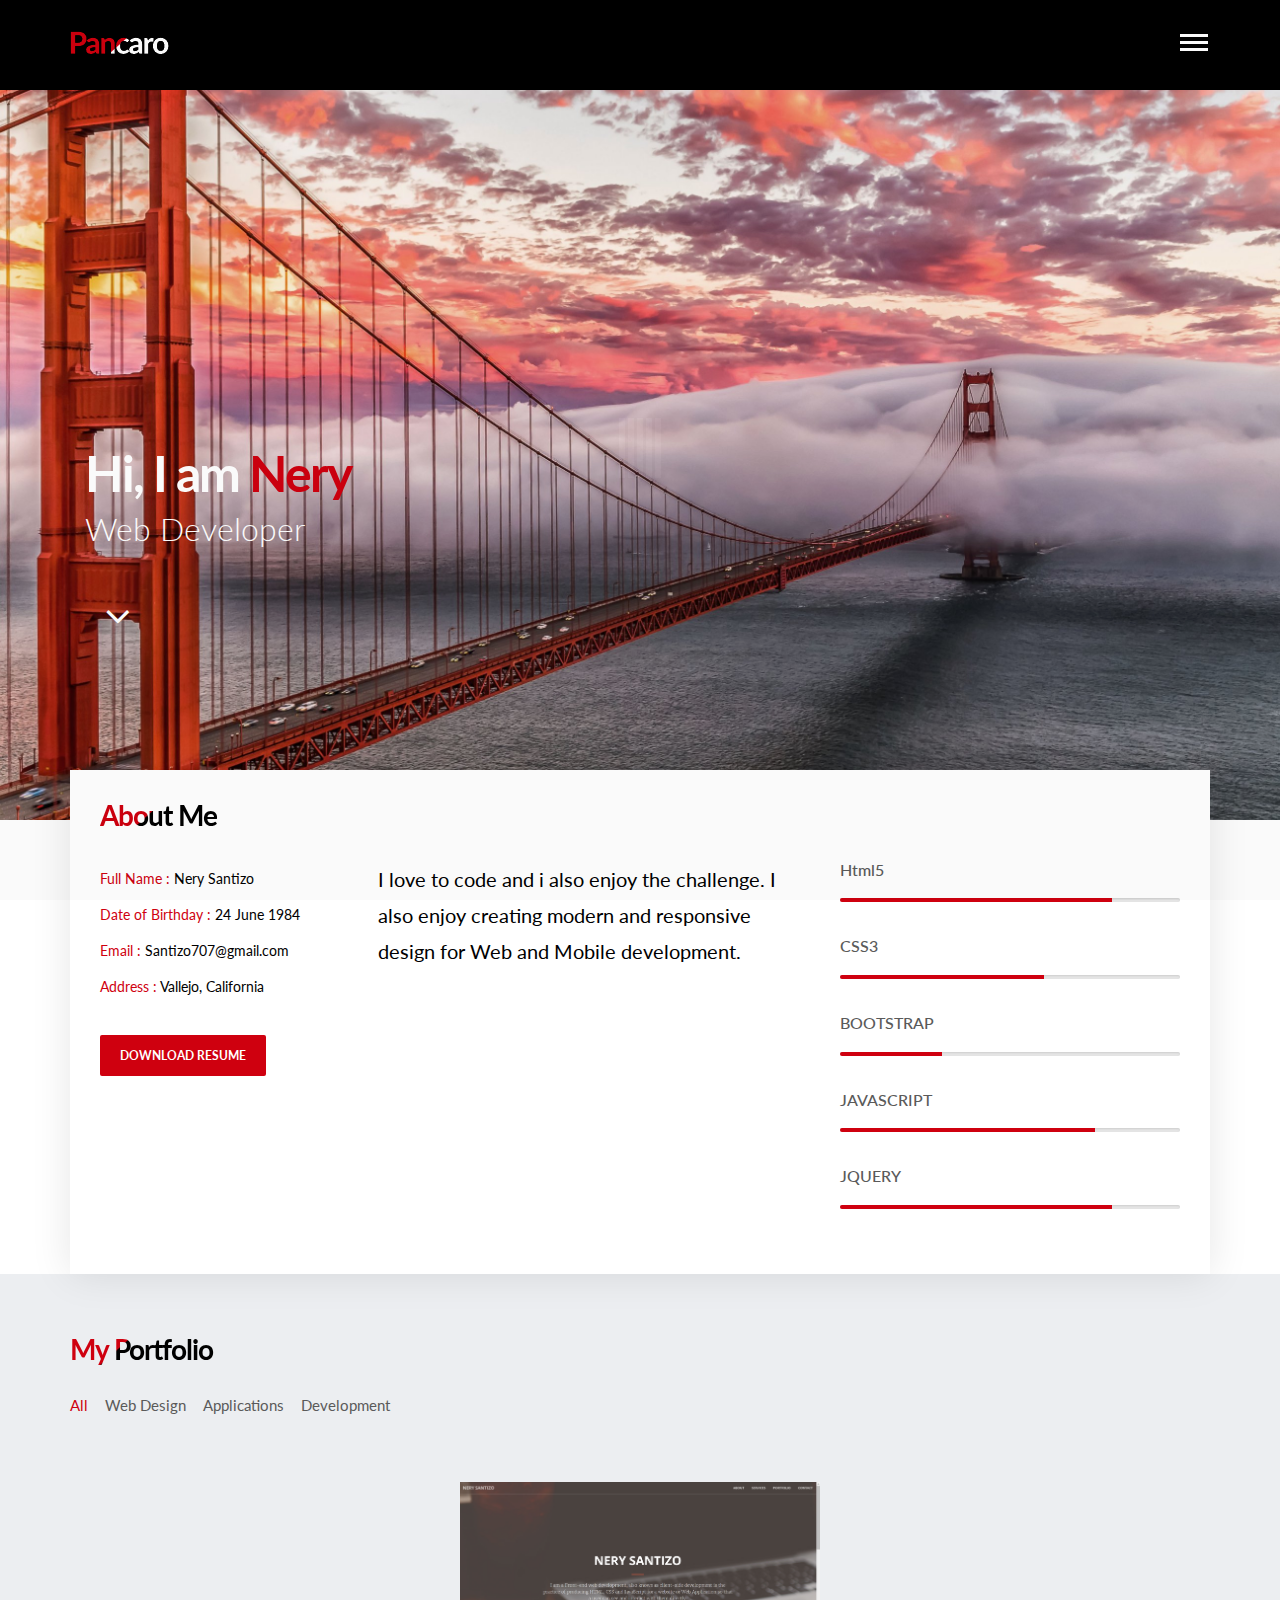
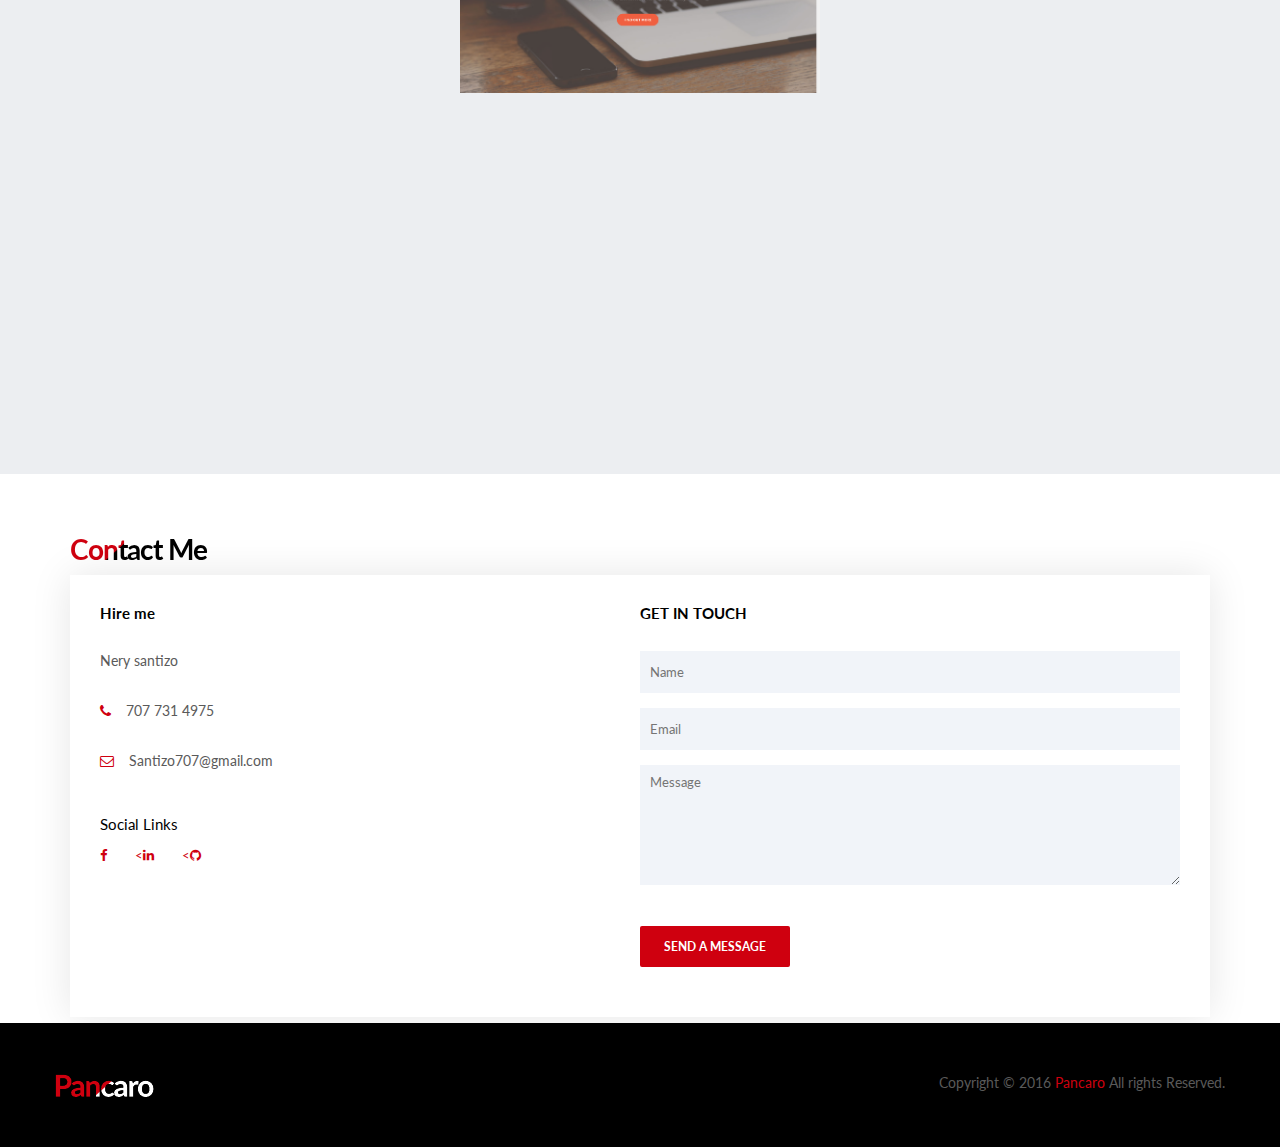
==== index.html @ 37163ea0 "santizo" ====
<!doctype html>
<html>
<head>
    <title>Nery S | Portfolio</title>
    <meta charset="UTF-8">
    <meta name="description" content="Pancaro Personal Resume & Cv Template">
    <meta name="keywords" content="business, personal, portfolio">
    <meta name="viewport" content="width=device-width, initial-scale=1.0">


    <!-- Stylesheets -->
    <link rel="stylesheet" href="css/bootstrap.css"/>
    <link rel="stylesheet" href="css/reset.css"/>
    <link rel="stylesheet" href="css/style.css"/>
    <link rel="stylesheet" href="css/magnific-popup.css"/>
    <link rel="stylesheet" href="owl-carousel/owl.theme.css"/>
 	<link rel="stylesheet" href="owl-carousel/owl.carousel.css"/>

    <!-- Google Web fonts -->
    <link href="https://fonts.googleapis.com/css?family=Lato:300,400,900,700" rel="stylesheet" type="text/css">

    <!-- Font icons -->
    <link rel="stylesheet" href="icon-fonts/font-awesome-4.5.0/css/font-awesome.min.css"/>

    <!--[if lt IE 9]>
      <script src="https://oss.maxcdn.com/html5shiv/3.7.2/html5shiv.min.js"></script>
      <script src="https://oss.maxcdn.com/respond/1.4.2/respond.min.js"></script>
    <![endif]-->

</head>

<body>

<!-- Preloading -->
<div id="preloader">
    <div class="spinner">
        <div class="rect1"></div>
        <div class="rect2"></div>
        <div class="rect3"></div>
        <div class="rect4"></div>
        <div class="rect5"></div>
    </div>
</div>


<!-- Header -->
<header>
	<div class="container">
    	<div class="logo"><img src="images/logo.png" alt=""></div>
        <a href="#" class="hamburger-menu">
            <span></span>
            <span></span>
            <span></span>
        </a>
    </div>
</header>

<!-- Navigation -->
<nav id="full-menu" class="style2">
    <div class="menu-container">
        <a href="#" class="menu-close"></a>
        <div class="menu-holder">
            <ul class="full-menu">
                <li class="scroll">
                    <a href="#home">Home</a>
                </li>
                <li class="scroll">
                    <a href="#about">About Me</a>
                </li>
                <li class="scroll">
                    <a href="#portfolio">Portfolio</a>
                </li>
                <li class="scroll">
                    <a href="#resume">Resume</a>
                </li>
                <li class="scroll">
                    <a href="#contact">Contact</a>
                </li>
            </ul>
        </div>
    </div>
</nav>

<!-- Home Section -->
<section id="home" class="home">
	<div class="container">
    	<div class="col-md-12">
        	<div class="home-inner">
                <div class="home-content" id="about-link">
                    <h1 class="home-title">Hi, I am <span>Nery</span> </h1>
                    <h2 class="home-subtitle">Web Developer</h2>
                    <a class="home-down bounce" href="#about"><i class="fa fa-angle-down"></i></a>
                </div>
            </div>
        </div>
    </div>
</section>

<!-- About Section -->
<section id="about">
	<div class="container">
    	<div class="shape-bg">
            <h2 class="section-title bottom_30">About Me</h2>
            <div class="row">
                <div class="col-md-3">
                    <!-- informations -->
                    <ul class="about-info">
                        <li><span>Full Name :</span> Nery Santizo </li>
                        <li><span>Date of Birthday :</span> 24 June 1984</li>
                        <li><span>Email :</span> Santizo707@gmail.com</li>
                        <li><span>Address :</span> Vallejo, California</li>
                    </ul>
                    <button class="site-btn top_30">DOWNLOAD RESUME </button>
                </div>
                <!-- Story -->
                <div class="col-md-5 about-text">
                    <p>I love to code and i also enjoy the challenge. I also enjoy creating modern and responsive design for Web and Mobile development.</p>
                </div>
                <!-- Skills -->
                <div class="col-md-4">
                    <ul class="skill-list">
                        <li>
                            <h3>Html5</h3>
                            <div class="progress">
                                <div class="percentage" style="width:80%;"></div>
                            </div>
                        </li>
                        <li>
                            <h3>CSS3</h3>
                            <div class="progress">
                                <div class="percentage" style="width:60%;"></div>
                            </div>
                        </li>
                        <li>
                            <h3>BOOTSTRAP</h3>
                            <div class="progress">
                                <div class="percentage" style="width:30%;"></div>
                            </div>
                        </li>
                        <li>
                            <h3>JAVASCRIPT</h3>
                            <div class="progress">
                                <div class="percentage" style="width:75%;"></div>
                            </div>
                        </li>
                        <li>
                            <h3>JQUERY</h3>
                            <div class="progress">
                                <div class="percentage" style="width:80%;"></div>
                            </div>
                        </li>
                    </ul>
                </div>
</section>


<!-- Portfolio Section -->
<section id="portfolio">
	<div class="container">
        <h2 class="section-title bottom_30 top_60">My Portfolio</h2>

         <!-- Portfolio Filter -->
        <div class="portfolio_filter">
            <ul>
                <li class="select-cat" data-filter="*">All</li>
                <li data-filter=".web-design">Web Design</li>
                <li data-filter=".application">Applications</li>
                <li data-filter=".development">Development</li>
            </ul>
        </div> <!-- .portfolio-filter .pull-left end -->
        <div class="portfolio_items row">
            <div class="single_item web-design col-md-4 col-sm-12 col-xs-12">
                <div class="work-inner">
                    <div class="work-overlay">
                        <h3> Picard Resume Template </h3>
                        <p>Donec pulvinar feugiat dui vel egestas. Nulla sit amet risus risus. Nulla libero vitae... </p>
                        <a href="work-single.html" class="link"><i class="fa fa-link"></i></a>
                        <a href="images/bucci.png" class="image-link lightbox"> <i class="fa fa-search"></i></a>
                    </div>
                    <img src="images/bucci.png" alt="" />
                </div>
            </div>

            <div class="single_item application col-md-4 col-sm-12 col-xs-12">
                <div class="work-inner">
                    <div class="work-overlay">
                        <h3> Picard Resume Template </h3>
                        <p>Donec pulvinar feugiat dui vel egestas. Nulla sit amet risus risus. Nulla libero vitae... </p>
                        <a href="work-single.html" class="link"><i class="fa fa-link"></i></a>
                        <a href="images/work-big-2.jpg" class="image-link lightbox"> <i class="fa fa-search"></i></a>
                    </div>
                    <img src="images/Na.png" alt="" />
                </div>
            </div>

            <div class="single_item web-design col-md-4 col-sm-12 col-xs-12">
                <div class="work-inner">
                    <div class="work-overlay">
                        <h3> Picard Resume Template </h3>
                        <p>Donec pulvinar feugiat dui vel egestas. Nulla sit amet risus risus. Nulla libero vitae... </p>
                        <a href="work-single.html" class="link"><i class="fa fa-link"></i></a>
                        <a href="images/work-big-3.jpg" class="image-link lightbox"> <i class="fa fa-search"></i></a>
                    </div>
                    <img src="images/orange.png" alt="" />
                </div>
            </div>

            <div class="single_item web-design col-md-4 col-sm-12 col-xs-12">
                <div class="work-inner">
                    <div class="work-overlay">
                        <h3> Picard Resume Template </h3>
                        <p>Donec pulvinar feugiat dui vel egestas. Nulla sit amet risus risus. Nulla libero vitae... </p>
                        <a href="work-single.html" class="link"><i class="fa fa-link"></i></a>
                        <a href="images/work-big-4.jpg" class="image-link lightbox"> <i class="fa fa-search"></i></a>
                    </div>
                    <img src="images/flat.png" alt="" />
                </div>
            </div>

            <div class="single_item development col-md-4 col-sm-12 col-xs-12">
                <div class="work-inner">
                    <div class="work-overlay">
                        <h3> Picard Resume Template </h3>
                        <p>Donec pulvinar feugiat dui vel egestas. Nulla sit amet risus risus. Nulla libero vitae... </p>
                        <a href="work-single.html" class="link"><i class="fa fa-link"></i></a>
                        <a href="images/work-big-5.jpg" class="image-link lightbox"> <i class="fa fa-search"></i></a>
                    </div>
                    <img src="images/pico.png" alt="" />
                </div>
            </div>

            <div class="single_item development col-md-4 col-sm-12 col-xs-12">
                <div class="work-inner">
                    <div class="work-overlay">
                        <h3> Picard Resume Template </h3>
                        <p>Donec pulvinar feugiat dui vel egestas. Nulla sit amet risus risus. Nulla libero vitae... </p>
                        <a href="work-single.html" class="link"><i class="fa fa-link"></i></a>
                        <a href="images/work-big-6.jpg" class="image-link lightbox"> <i class="fa fa-search"></i></a>
                    </div>
                    <img src="images/world.png" alt="" />
                </div>
            </div>

        </div> <!-- .portfolio_items end -->
    </div><!-- .conteiner end -->
</section>
<section id="contact">
	<div class="container">
    	<h2 class="section-title bottom_30 top_60 bottom_60">Contact Me</h2>
    </div>
    <div id="map"></div>
	<div class="container">
    	<div class="shape-bg">
            <div class="col-md-6 contact-informations">
                <div class="row">
                    <h5 class="contact-titles">Hire me</h5>
                    <ul>
                        <li>Nery santizo</li>
                        <li><i class="fa fa-phone"></i>707 731 4975</li>
                        <li><i class="fa fa-envelope-o"></i>Santizo707@gmail.com</li>
                    </ul>
                    <div class="social-contact">
                   		<h5 class="contact-titles">Social Links</h5>
                        <a class="facebook" href="#"><i class="fa fa-facebook"></i> </a>
                        <a class="Linkedin" href="#"><<i class="fa fa-linkedin"></i> </a>
                        <a class="Github" href="#"><<i class="fa fa-github" aria-hidden="true"></i> </a>
                    </div>
                </div> <!-- .row end -->
            </div> <!-- .col-md-6 .contact-informations end -->
            <form class="col-md-6 contact-form" method="POST" action="mail.php">
                <div class="row">
                    <h5 class="contact-titles bottom_30">GET IN TOUCH</h5>
                    <input id="con_name" name="con_name" class="form-inp requie" type="text" placeholder="Name">
                    <input id="con_email" name="con_email" class="form-inp requie" type="text" placeholder="Email">
                    <textarea name="con_message" id="con_message" class="requie form-message" placeholder="Message" rows="8"></textarea>
                    <input id="con_submit" class="site-btn top_20 bottom_20" type="submit" value="SEND A MESSAGE">
                </div>
            </form> <!-- .col-md-6 .contact-form end -->
        </div>
    </div>
</section>

<footer>
	<div class="container footer">
    	<div class="logo pull-left">
    		<img src="images/logo.png" alt="">
        </div>
        <div class="copyright pull-right">
        	<p> Copyright © 2016 <span>Pancaro</span> All rights Reserved.</p>
        </div>
    </div>
</footer>






<!-- Javascripts -->
<script type="text/javascript" src="js/jquery-2.1.4.min.js"></script>
<script type="text/javascript" src="js/TweenMax.min.js"></script>
<script type="text/javascript" src="js/vendor.min.js"></script>
<script type="text/javascript" src="js/scroll.js"></script>
<script type="text/javascript" src="js/menu.js"></script>
<script type="text/javascript" src="js/isotope.pkgd.min.js"></script>
<script type="text/javascript" src="js/jquery.magnific-popup.min.js"></script>
<script type="text/javascript" src="owl-carousel/owl.carousel.min.js"></script>
 <script src="https://maps.googleapis.com/maps/api/js?sensor=false"></script>
<script type="text/javascript" src="js/main.js"></script>

<!-- Preloader Js -->
<script type="text/javascript">
	$(document).ready( function() {

		$('#preloader').delay(350).fadeOut('slow'); // will fade out the white DIV that covers the website.

	});
 </script>




</body>
</html>
---- css/style.css ----
/* --------------------------------- */
/* Css Styles                        */
/*---------------------------------- */

/**
	Pancaro - Personal Resume & Cv Template
	Author : Tavilla Themes
	Copyright 2016

/* Table of Content
==================================================

	1. Body and Core Css
	2. Home Section
	3. About Section
	4. Portfolio Section
	5. Resume Section
	6. Pricing Table
	7. Testimonial
	8. Blog Section
	9. Contact Section
	10. Blog Posts Page
	11. Work Single Page
	12. Responsive



/*------------------------ 1 Body and Core Css ------------------------*/


html {
  position: relative;
  min-height: 100%;
}

body{
	font-family: 'Lato', sans-serif;
	color: #5a5a5a;
    height: 100%;
    min-height: 100%;
    position: static;
}

a{
    text-decoration:none !important;
}

a:focus,
a:active,
a:hover {
    text-decoration: none;
    outline: none;
	color:inherit;
}

*:focus {
    outline: 0;
}

.bottom_20{
	margin-bottom:20px
}

.bottom_30{
	margin-bottom:30px
}

.bottom_40{
	margin-bottom:40px
}

.bottom_60{
	margin-bottom:60px
}

.top_20{
	margin-top:20px
}

.top_30{
	margin-top:30px
}

.top_40{
	margin-top:40px
}

.top_60{
	margin-top:60px
}

.site-btn{
  border-radius: 2px;
  -webkit-border-radius: 2px;
  -moz-border-radius: 2px;
  -ms-border-radius: 2px;
  background-color:#cf000f;
  color:#fff;
  border:0;
  font-size:12px;
  min-width: 150px;
  font-weight:bold;
  padding:12px 20px;
}

.site-btn2{
  border-radius: 2px;
  -webkit-border-radius: 2px;
  -moz-border-radius: 2px;
  -ms-border-radius: 2px;
  background-color:#000;
  color:#fff;
  border:0;
  font-size:12px;
  min-width: 150px;
  font-weight:bold;
  padding:12px 20px;
}

.site-btn:hover{
	color:#fff;
}

a.site-btn{
	display: inline-block;
    text-align: center;
}

/*preloader*/

#preloader {
    background-color:#000;
    position: fixed;
    top:0;
    left:0;
    width: 100%;
    height: 100%;
    z-index: 999;
    display:table;
}

.spinner {
    margin: 0 auto;
    width: 50px;
    height: 30px;
    text-align: center;
    font-size: 10px;
    display:table-cell;
    vertical-align:middle;
}

.spinner > div {
    background-color: #ffffff;
    height: 60px;
    width: 6px;
    display: inline-block;
    -webkit-animation: stretchdelay 1.2s infinite ease-in-out;
    animation: stretchdelay 1.2s infinite ease-in-out;
}

.spinner .rect2 {
    -webkit-animation-delay: -1.1s;
    animation-delay: -1.1s;
}

.spinner .rect3 {
    -webkit-animation-delay: -1.0s;
    animation-delay: -1.0s;
}

.spinner .rect4 {
    -webkit-animation-delay: -0.9s;
    animation-delay: -0.9s;
}

.spinner .rect5 {
    -webkit-animation-delay: -0.8s;
    animation-delay: -0.8s;
}

@-webkit-keyframes stretchdelay {
    0%, 40%, 100% { -webkit-transform: scaleY(0.4) }
    20% { -webkit-transform: scaleY(1.0) }
}

@keyframes stretchdelay {
    0%, 40%, 100% {
    transform: scaleY(0.4);
    -webkit-transform: scaleY(0.4);
  }  20% {
    transform: scaleY(1.0);
    -webkit-transform: scaleY(1.0);
  }
}

/*Navigation*/

header{
	position:fixed;
	z-index:100;
	width: 100%;
	padding:30px 0;
	background: black;
}

.logo{
	display: inline-block;
}

.hamburger-menu {
    display: inline-block;
    float: right;
    height: 30px;
    position: relative;
    transition: none 1s ease 0s ;
    vertical-align: middle;
    width: 30px;
    line-height: 0.1;
	cursor:pointer;
}

.hamburger-menu span {
    display: inline-block;
    width: 28px;
    height: 3px;
    background: #fff;
}


#full-menu {
    position: fixed;
    z-index: 999;
    padding: 0;
    left: 0;
    top: 0;
    bottom: 0;
    right: 0;
    margin: 0;
    display: none;
    overflow: hidden;
    background: #000;
    opacity: 0;
}
.menu-container {
    text-align: right;
    margin-top: 250px;
}
.full-menu {
    list-style: none;
    margin: 0;
    clear: left;
    -moz-backface-visibility: hidden;
    -webkit-backface-visibility: hidden;
    backface-visibility: hidden;
    text-align: center;
}
.full-menu > li {
    display: block;
    position: relative;
    margin: 0;
}
.full-menu > li > a {
    display: block;
    font-size: 35px;
    line-height: 1;
    font-weight: 400;
    color: #fff;
    padding: 15px 0;
	transition: all 500ms ease;
}
.full-menu > li > a:hover {
    color: #cf000f;
}


.menu-close {
    background: rgba(0, 0, 0, 0) url("../images/close.png") no-repeat 0px -14px;
    position: absolute;
    height: 14px;
    width: 14px;
    right: 40px;
    top: 40px;
    transition: none 1s ease 0s;
    z-index: 30;
}

.menu-close:hover{
	 background: rgba(0, 0, 0, 0) url("../images/close.png") no-repeat 0px 0px;
}

/*------------------------ 2 Home Section ------------------------*/

.home{
	display: block;
    width: 100%;
    background: url(../images/gate.jpg) no-repeat top;
    background-size: cover;
}

.home-inner {
    display: table;
    height: 820px;
    width: 100%;
}

.home-content {
    color: #fff;
    display: table-cell;
    vertical-align: middle;
    text-align: left;
	padding-top: 270px;
}

.home-title{
	font-size:50px;
	font-weight:bold;
	letter-spacing: -2px;
	padding-bottom: 10px;
}

.home-title span {
	color:#cf000f;
}

.home-subtitle{
	font-size:32px;
	font-weight:300;
}

.home-down{
	color: #fff;
    font-size: 40px;
    padding-top: 40px;
	padding-left:20px;
    display: inline-block;
	transition:all 0.3s ease;
}

.home-down:hover{
	color:#cf000f;
	transition:all 0.3s ease;
}

/* arrow css3 animation */

@-webkit-keyframes bounce {
	 0%, 100% {-webkit-transform: translateY(0);}
	 50% {-webkit-transform: translateY(-20px);}
}

@-moz-keyframes bounce {
	 0%, 100% {-moz-transform: translateY(0);}
	 50% {-moz-transform: translateY(-20px);}
}

@-o-keyframes bounce {
	 0%, 100% {-o-transform: translateY(0);}
	 50% {-o-transform: translateY(-20px);}
}

@keyframes bounce {
	 0%, 100% {transform: translateY(0);}
	 50% {transform: translateY(-20px);}
}

 .bounce {
	 -webkit-border-radius:50%;
	 -moz-border-radius:50%;
	 -ms-border-radius:50%;
	 border-radius:50%;
	 animation: bounce 2s infinite;
	 -webkit-animation: bounce 2s infinite;
	 -moz-animation: bounce 2s infinite;
	 -o-animation: bounce 2s infinite;
}

/*------------------------ 3 About Section ------------------------*/

#about{
  float:left;
  width:100%;
  margin-top:-50px;
}

#about .shape-bg{
  margin-top:0px;
}

.section-title{
	font-size: 28px;
    font-weight: bold;
    color: #000;
	letter-spacing:-1px;
    background: url(../images/clipping.png) no-repeat #000;
    -webkit-background-clip: text;
    -webkit-text-fill-color: transparent;
	-moz-background-clip: text;
    -moz-text-fill-color: transparent;
	-ms-background-clip: text;
    -ms-text-fill-color: transparent;
}

.section-title, x:-moz-any-link, x:default {
    background: none;
	color:#000000;
}

*:first-child+html .section-title{
    background: none;
	color:#000000;
}

.shape-bg {
  	margin-top:-50px;
	background-color: rgb(255, 255, 255);
	box-shadow: 0px 0px 38px 0px rgba(0, 0, 0, 0.1);
	-webkit-box-shadow: 0px 0px 38px 0px rgba(0, 0, 0, 0.1);
	-moz-box-shadow: 0px 0px 38px 0px rgba(0, 0, 0, 0.1);
	-ms-box-shadow: 0px 0px 38px 0px rgba(0, 0, 0, 0.1);
	padding:30px;
	z-index: 10;
    position: relative;
	display:inline-block;
	width: 100%;
}


ul.about-info{
	font-size:14px;
}

ul.about-info li{
	list-style:none;
	line-height:36px;
	color:#000000;
}


ul.about-info li span{
	color:#cf000f;
}

.about-text{
	line-height:36px;
	color:#000000;
	font-size:20px;
}

.social a{
	width:32px;
	height:32px;
	text-align:center;
	display: inline-block;
	color:#fff;
	font-size:13px;
	-webkit-border-radius: 30px;
	-moz-border-radius: 30px;
	-ms-border-radius: 30px;
	border-radius: 30px;
	line-height: 32px;
	margin-right:10px;
	transition:all ease 0.3s;
}

.social a:hover{
	background:#cf000f;
	transition:all ease 0.3s;
}
.social .facebook{
	background:#2d5da1;
}

}


ul.skill-list h3 {
    display: block;
    margin-bottom: 0;
    font-size: 14px;
    color: #000;
    font-weight: bold;
}

.skill-list .progress {
    background:#e5e5e5;
}

.progress {
    margin: 20px 0 35px 0;
    display: block;
    height: 4px;
    position: relative;
    width: 100%;
    overflow: visible;
    border-radius: 50px;
    -moz-border-radius: 50px;
    -webkit-border-radius: 50px;
    -ms-border-radius: 50px;
    -o-border-radius: 50px;
    background: #ffffff;
    box-shadow: 0;
}

.skill-list .progress .percentage {
    background-color: #cf000f;
}

.progress .percentage {
    border-radius: 50px 0 0 50px;
    -moz-border-radius: 50px 0 0 50px;
    -webkit-border-radius: 50px 0 0 50px;
    -ms-border-radius: 50px 0 0 50px;
    -o-border-radius: 50px 0 0 50px;
    bottom: 0;
    position: absolute;
    top: 0;
}

.services{
	border-top:solid 1px #ededed;
	margin-top:60px;
	padding-top: 45px;
    padding-bottom: 15px;
}

.services .service i {
    width: 55px;
    height: 55px;
    -webkit-border-radius: 50px;
    -moz-border-radius: 50px;
    border-radius: 50px;
    text-align: center;
    padding-top: 17px;
    float: left;
    color: #fff;
    font-size: 21px;
    margin-right: 10px;
	background: #b6bbc7;
}

.services .service p {
    font-size: 14px;
    color: #949494;
}


.services .service .ser-text {
    padding-top: 6px;
    display: inline-block;
    line-height: 20px;
    font-size: 16px;
}


/*------------------------ 4 Portfolio Section ------------------------*/

#portfolio{
	width:100%;
	background:#eceef1;
	float:left;
	height:800px;
}

.portfolio_items .single_item img{
	width:100%;
}

.portfolio_filter {
	display: inline-block;
}

.portfolio_filter ul li{
	float:left;
	font-size:15px;
	margin-right:17px;
	margin-bottom:60px;
	cursor:pointer;
}

.portfolio_items .single_item{
	margin-bottom:30px;
}


.hide-work{
	display:none
}

.select-cat{
	color:#cf000f;
}

.work-overlay{
	position:absolute;
	text-align:center;
	color:#fff;
	padding:25px;
	width:100%;
	height:100%;
	padding-top:32%;
	opacity:0;
	-webkit-transition: all 0.5s ease;
	-moz-transition: all 0.5s ease;
	-ms-transition: all 0.5s ease;
	-o-transition: all 0.5s ease;
	transition: all 0.5s ease;
}

.work-overlay h3{
	font-size:24px;
	margin-bottom:20px;
}

.work-overlay p{
	font-size:15px;
}

.work-overlay a.link{
	    background: rgba(0, 0, 0, 0.63);
	margin:0 auto;
	display:inline-block;
	width:45px;
	height:45px;
	padding-top:12px;
	margin-top:24px;
	margin-right: 7px;
	-webkit-transition: all 0.5s ease;
	-moz-transition: all 0.5s ease;
	-ms-transition: all 0.5s ease;
	-o-transition: all 0.5s ease;
	transition: all 0.5s ease;
	-moz-transform: translateY(200px);
	-webkit-transform: translateY(200px);
	-o-transform: translateY(200px);
	-ms-transform: translateY(200px);
	transform: translateY(200px);
	-webkit-border-radius: 30px;
	-moz-border-radius: 30px;
	-ms-border-radius: 30px;
	-o-border-radius: 30px;
	border-radius: 30px;
}

.work-overlay a.lightbox{
	background: rgba(0, 0, 0, 0.63);
	margin:0 auto;
	display:inline-block;
	width:45px;
	height:45px;
	padding-top:12px;
	margin-top:24px;
	-webkit-transition: all 0.5s ease;
	-moz-transition: all 0.5s ease;
	-ms-transition: all 0.5s ease;
	-o-transition: all 0.5s ease;
	transition: all 0.5s ease;
	-moz-transform: translateY(200px);
	-webkit-transform: translateY(200px);
	-o-transform: translateY(200px);
	-ms-transform: translateY(200px);
	transform: translateY(200px);
	-webkit-border-radius: 30px;
	-moz-border-radius: 30px;
	-ms-border-radius: 30px;
	-o-border-radius: 30px;
	border-radius: 30px;
}



.work-inner{
	position:relative;
	overflow: hidden;
}

.work-inner:hover > .work-overlay{
	background: rgba(207, 0, 15, 0.82);
	opacity:1;
	-webkit-transition: all 0.5s ease;
	-moz-transition: all 0.5s ease;
	-ms-transition: all 0.5s ease;
	-o-transition: all 0.5s ease;
	transition: all 0.5s ease;
}


.work-inner:hover > .work-overlay a.link{
	color:#fff;
	-moz-transform: translateY(0px);
	-webkit-transform: translateY(0px);
	-o-transform: translateY(0px);
	-ms-transform: translateY(0px);
	transform: translateY(0px);
	-webkit-transition: all 0.1s ease;
	-moz-transition: all 0.1s ease;
	-ms-transition: all 0.1s ease;
	-o-transition: all 0.1s ease;
	transition: all 0.1s ease;
	 transition-duration: 0.3s;
}

.work-inner:hover > .work-overlay a.lightbox{
	color:#fff;
	-moz-transform: translateY(0px);
	-webkit-transform: translateY(0px);
	-o-transform: translateY(0px);
	-ms-transform: translateY(0px);
	transform: translateY(0px);
	-webkit-transition: all 0.1s ease;
	-moz-transition: all 0.1s ease;
	-ms-transition: all 0.1s ease;
	-o-transition: all 0.1s ease;
	transition: all 0.1s ease;
	transition-duration: 0.6s;
}


/*------------------------ 5 Portfolio Section ------------------------*/

#resume{
	width:100%;
	float:left;
}

.resume-education {
    margin-bottom: 30px;
}

.rounded-icon i {
    width: 55px;
    text-align: center;
    padding: 20px 0;
    font-size: 15px;
    color: #fff;
    -webkit-border-radius: 50px;
    -moz-border-radius: 50px;
    border-radius: 50px;
	background: #cf000f;
}

.resume-out {
    padding-left: 25px;
}

.resume-info:first-child {
    padding-top: 50px;
}

.resume-info:last-child {
    border: 0;
}

.resume-info {
    border-left: 2px solid #E5E5E5;
    padding: 0 0 40px 30px;
}

.info-title {
    font-weight: 600;
    font-size: 18px;
}

.info-title::after {
    content: '';
    width: 10px;
    height: 10px;
    float: left;
    -webkit-border-radius: 50px;
    -moz-border-radius: 50px;
	-ms-border-radius: 50px;
	-o-border-radius: 50px;
    border-radius: 50px;
    margin:0px 9px 0 -36px;
	background: #cf000f;
}

.info-date {
    font-size: 14px;
    padding: 6px 0;
    display: block;
	color:#cf000f;
}

.resume-info p {
    color: #A8A8A8;
    font-size: 14px;
    line-height: 30px;
}


/*------------------------ 6 Pricing Table ------------------------*/

#pricing{
	width:100%;
	background:#eceef1;
	float:left;
}

.price-table{
	background:#fff;
	text-align:center;
	padding:36px 0;
}

.price-table span{
	font-size:45px;
	font-weight:bold;
	color:#706f6f;
	letter-spacing:-1px;
	display:inline-block;
}


.price-table h4{
	font-size:16px;
	font-weight:bold;
	color:#000;
	letter-spacing:0;
}

.price-table ul li{
	font-size:13px;
	color:#a2a2a2;
	font-weight:400;
	letter-spacing:0;
	line-height:30px;
}

.recommended span{
	color:#cf000f;
}





/*------------------------ 8 Blog Section ------------------------*/

#blog{
	width:100%;
	background:#eceef1;
	float:left;
}

.blog-post {
	background:#fff;
	width:100%;
}

.blog-post img {
	width:100%;
}

.blog-post .post-content h4{
	font-size:18px;
	font-weight:bold;
	color:#000000;
	line-height:24px;
}

.blog-post .post-content{
	padding:24px 15px 0 15px;
	display: inline-block;
}

.blog-post .post-info{
	color:#cf000f;
	font-size:13px;
	display: block;
	margin:8px 0 20px 0;
}

.post-content p{
	color:#a0a0a0;
	font-size:14px;
	line-height:24px;
}

.post-content .blog-link{
	float:right;
	font-size:13px;
	color:#000000;
	border-bottom: 3px solid #cf000f;
	padding:0 12px 10px;
	cursor:pointer;
	margin-right:5px;
	font-weight:bold;
}


.post-content .blog-link:hover{
	transition:all 0.2s ease;
	color:#cf000f;
}

.load-more{
	text-align:center;
}

#blog .site-btn {
    margin: 0 auto;
    display: inline-block;
    margin-top: 60px;
    text-align: center;
}


/*------------------------ 9 Contact Section ------------------------*/

#contact{
	width:100%;
	float:left;
}

.contact-titles{
	font-size:15px;
	color:#000000;
	font-weight:bold;
}

.contact-informations ul li{
	font-size:14px;
	margin:30px 0;
}

.contact-informations ul li i{
	font-size:14px;
	color:#cf000f;
	margin-right:15px;
}

.form-inp{
	height:42px;
}
.form-inp, .form-message {
    width: 100%;
    font-size: 13px;
	color:#8e939a;
	background:#f1f4f9;
    padding-left: 10px;
    margin-bottom: 15px;
	border:0;
}

.social-contact .contact-titles{
    margin-bottom:10px;
	font-weight:400;
}

.social-contact{
	margin-top:45px;
}

.social-contact a{
	color:#cf000f !important;
	font-size:13px;
	margin-right:25px;
}

.reqError{
    border:solid 1px #f00 !important;
}


.contact-form .form-message {
    height: 120px;
	padding-top: 8px;
}

footer{
	width:100%;
	float:left;
	background:#000000;
}

.footer{
	padding:50px 0;
}

.footer .copyright{
	font-size:14px;
}

.footer .copyright span{
	color:#cf000f;
}


/*------------------------ 10 Blog Posts Page ------------------------*/

.cover{
	background: url(../images/home.jpg) no-repeat top;
	height:560px;
	position:relative;
}

.cover .page-title{
	position:absolute;
	bottom:0;
	font-size: 50px;
    font-weight: bold;
    letter-spacing: -1px;
    padding-bottom: 20px;
	margin-bottom: 90px;
	color: #fff;
}

.cover .page-title span{
	color: #cf000f;
}

.posts .post-content{
	padding: 24px 0 0 0;
}

.posts .post-content h4{
	font-size:20px;
}

.posts .post-content p{
	line-height:30px;
	font-size:14px;
}

.blog-post .post-info{
	margin: 8px 0 14px 0;
}

.posts{
	margin-bottom:60px;
}

/*Sidebar*/

.search{
	width: 100%;
    height: 50px;
    font-size: 13px;
    color: #8e939a;
    background: #f1f4f9;
    padding-left: 10px;
    margin-bottom: 15px;
    border: 0;
}

.sidebar-titles {
    font-size: 15px;
    color: #000000;
    font-weight: bold;
}

.search-inp{
	background: 0;
    border: 0;
    height: 50px;
    width: 75%;
}

.search-btn{
	position: absolute;
    top: 0;
    margin-top: 13px;
    right: 0;
    border: 0;
    background: url(../images/search.png) no-repeat center;
    margin-right: 30px;
    width: 14px;
    height: 23px;
}

.categories ul li{
	font-size:14px;
	height:50px;
	border-bottom:solid 1px #eeeeee;
	line-height: 50px;
}

.categories ul li a{
	color:#393939;
}

.latest-posts {
	color:#393939;
}

.latest-posts ul li{
	float:left;
	margin-bottom:30px;
}

.latest-posts ul li img{
	float:left;
	padding-right: 15px;
}


.latest-posts ul li a.post-title{
	color:#393939;
	line-height:18px;
	font-size:15px;
	font-weight:bold;
	display:block;
	padding-top: 9px;
}

.latest-posts ul li span.post-info{
	color: #cf000f;
    font-size: 12px;
    float: left;
    margin-top: 5px;
}

blockquote.emphasis p{
	font-size: 16px !important;
    font-weight: bold;
    color: #000;
    line-height: 30px !important;
    padding: 20px 0;
}


.author{
	background:#f6f6f6;
}

.author .author-img{
	float:left;
	margin-right:15px;
}

.author .author-content{
	padding:30px 0;
}

.author .author-content .author-name{
	color: #000000;
    font-size: 18px;
    font-weight: bold;
    margin-bottom: 5px;
    display: block;
}

.author .author-content p{
	color:#a0a0a0;
	font-size:14px;
	line-height:24px;
}

.author .author-content .author-social{
	padding-top:8px;
}

.author .author-content .author-social a{
	color:#b6bbc7;
	font-size:12px;
	cursor:pointer;
	margin-right:10px;
}

.post-comment .comments li {
    border-bottom: 1px solid #e4e4e4;
    list-style: none;
    padding: 25px 0;
}

.user-img {
    width: 84px;
    height: 84px;
    float: left;
}

.comment-content {
    margin-left: 95px;
}

.comment-content .comment-text {
    font-size: 13px;
    line-height: 20px;
    color: #a8a8a8;
	padding-top:5px;
}

.comment-content .comment-info .date {
    line-height: 14px;
}

.comment-content .comment-info .date a {
    font-size: 12px;
	color:#cf000f;
}

.comment-content .comment-info .user a.user-name {
    font-size: 14px;
    color: #000000;
    font-weight: bold;
}

.comment-content .comment-info .user a.reply {
    float: right;
    font-size: 13px;
	cursor:pointer;
	color:#cf000f;
}

.post-message .form-inp{
	margin-bottom:30px;
}

/*------------------------ 11 Work Single Page ------------------------*/

.works-info{
	background:#eceef1;
	width:100%;
	padding:30px;
	float:left;
}

.works-info .work-title{
	font-size:30px;
	font-weight:bold;
	color:#000000;
	letter-spacing:-1px;
}

.works-info .work-subtitle{
	font-size:20px;
	color:#000000;
	line-height:30px;
	font-weight:bold;
}

.works-info p{
	font-size:14px;
	color:#000000;
	line-height:30px;
}

.works-info ul.works-informations{
	padding-bottom:20px;
}

.works-info ul.works-informations li{
	float:left;
	font-size:14px;
	color:#000000;
	margin-right:20px;
}

.works-info ul.works-informations li span{
	color:#cf000f;
}

.works-image {
	margin-bottom:30px;
}

.works-image img{
	width:100%;
}


/*------------------------ 12 Responsive ------------------------*/


/*Max Width 479px */

@media screen and (max-width:479px) {

	.home-title{
		font-size:35px;
	}

	.home-subtitle {
    	font-size: 20px;
	}

	.cover .page-title {
		font-size: 35px;
	}

	.cover {
		height: 460px;
	}

	.service {
		width: 100%;
		display: inline-block;
		margin: 20px 0;
	}

	.portfolio_filter ul li {
		float:none;
		margin-bottom: 20px;
	}

	.latest-posts ul li img {
		display:none;
	}

	.user-img {
		display:none;
	}

	.comment-content {
		margin-left: 0;
	}

	.author .author-img {
		display: none;
	}

	.author {
		padding: 0 35px;
	}

	footer .logo{
		width:100%;
		text-align:center;
	}

	footer .copyright{
		width:100%;
		text-align:center;
		margin-top:30px;
	}

	.menu-container {
		margin-top: 100px;
	}

	.full-menu > li > a {
		font-size: 25px;
	}

	.home-inner {
		height: 520px;
	}

	.home-down {
		padding-top: 10px;
	}

	.portfolio_filter {
		width: 100%;
		text-align: center;
	}

	.work-inner > .work-overlay {
		background: rgba(207, 0, 15, 0.82);
		opacity: 0.7;
	}

	.work-overlay{
		padding-top: 12%;
	}

	.work-overlay a.lightbox, .work-overlay a.link {
		transform: translateY(9px);
		color:#fff;
		background:#000000;
	}

	#owl-demo {
		margin: 20px 0;
	}

	#map {
		height: 360px;
	}

}

@media screen and (max-width: 991px) {

	.testi-image {
		display:none;
	}
}

@media screen and (max-width:1119px) {

	.service {
		display: inline-block;
		margin: 20px 0;
	}

	#portfolio {
		height: auto;
		padding-bottom: 15px;
	}

	.services .service .ser-text {
    	display: block;
	}
	.about-text {
		margin: 20px 0;
	}

	.skill-list{
		margin: 40px 0;
	}

	.price-table {
		margin-bottom: 30px;
	}

	.blog-post {
    	margin-bottom: 30px;
	}

	#contact{
		height:auto;
	}
}


@media screen and (min-width: 479px) {

	.comment-reply{
		padding-left:30px !important;
	}

}
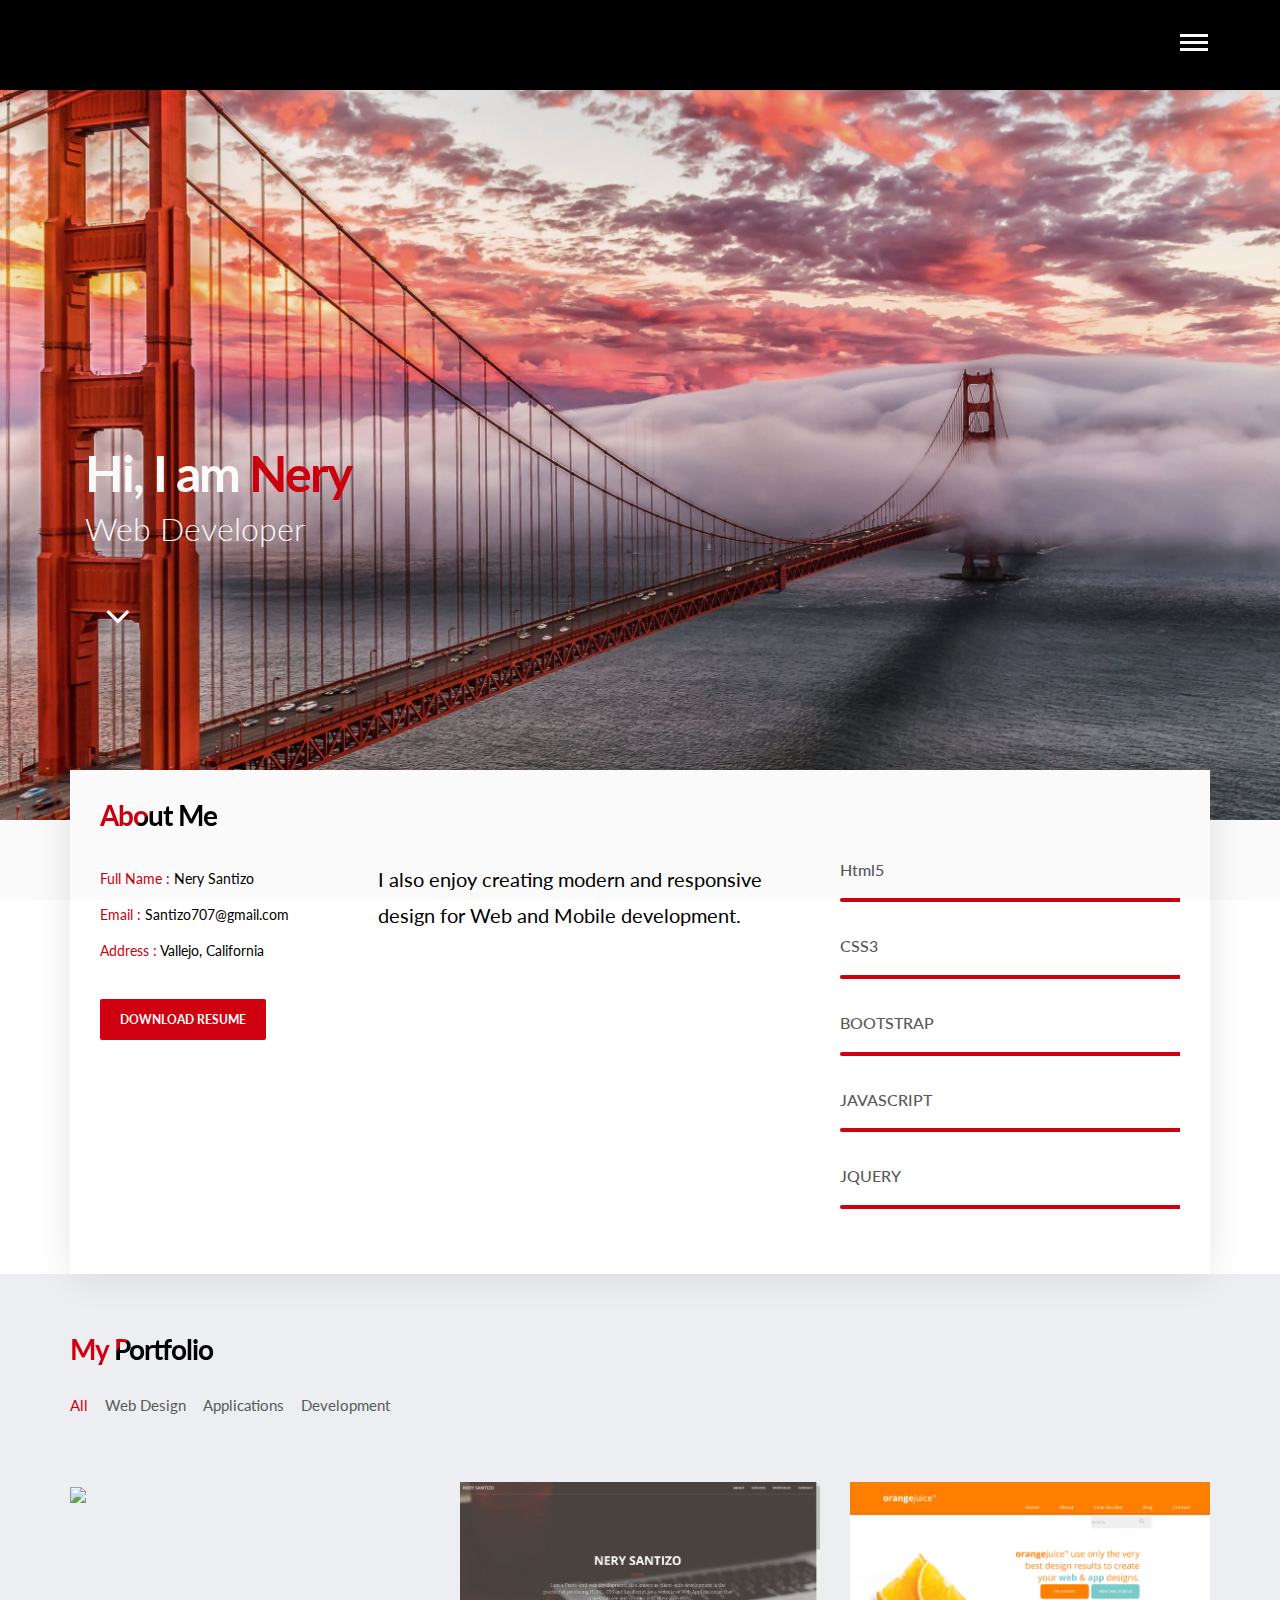
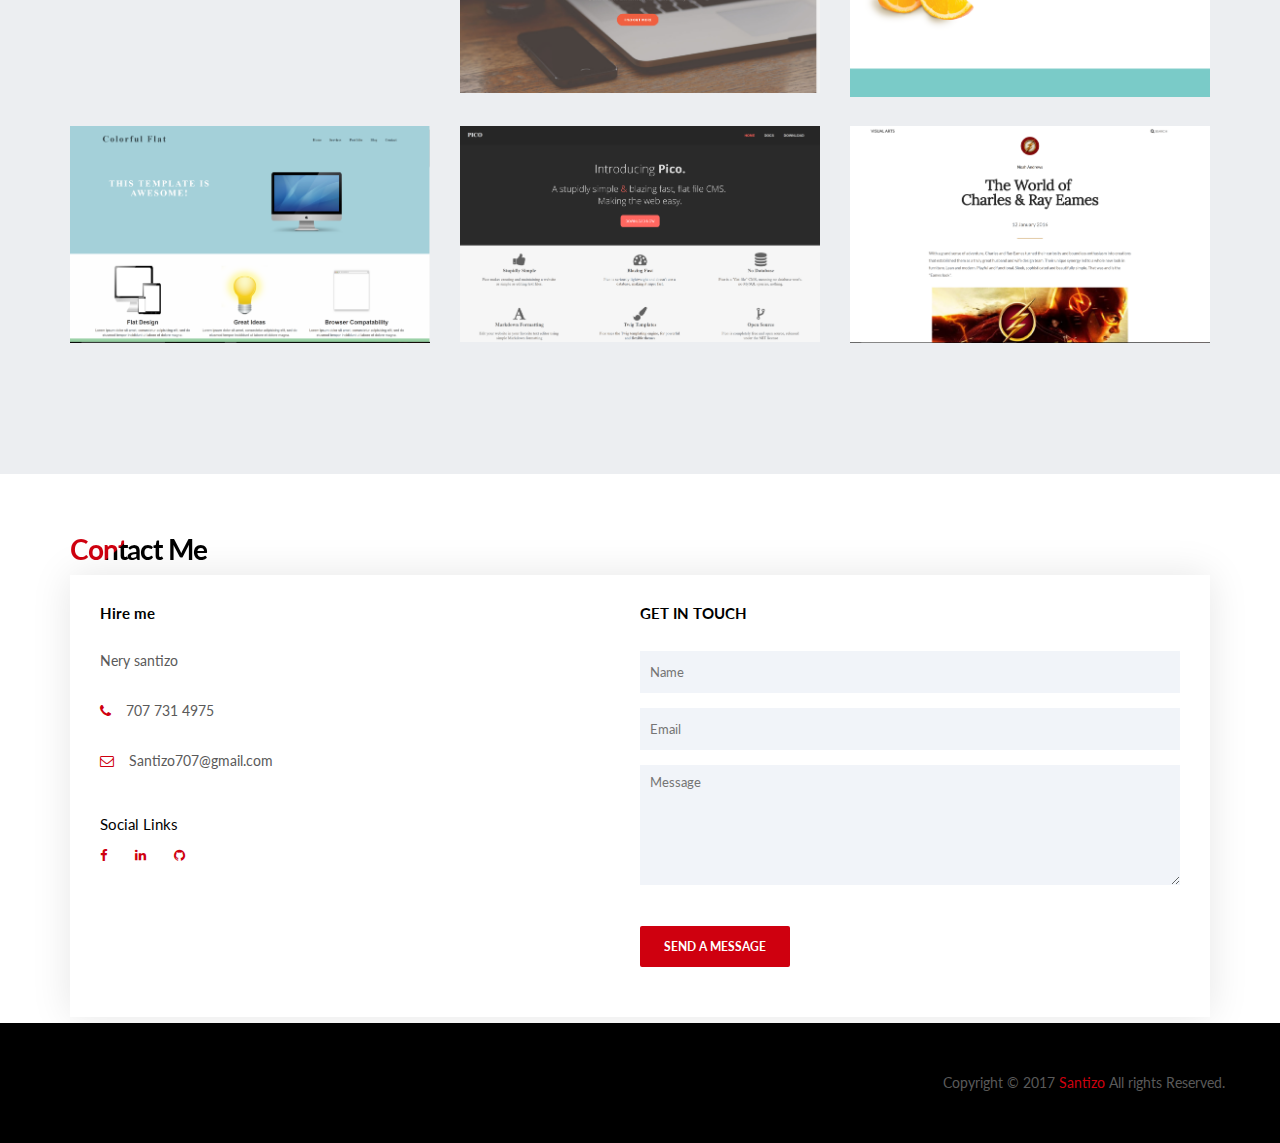
==== commit 6757da04: "secound commit" ====
--- a/index.html
+++ b/index.html
@@ -46,7 +46,7 @@
 <!-- Header -->
 <header>
 	<div class="container">
-    	<div class="logo"><img src="images/logo.png" alt=""></div>
+
         <a href="#" class="hamburger-menu">
             <span></span>
             <span></span>
@@ -106,7 +106,6 @@
                     <!-- informations -->
                     <ul class="about-info">
                         <li><span>Full Name :</span> Nery Santizo </li>
-                        <li><span>Date of Birthday :</span> 24 June 1984</li>
                         <li><span>Email :</span> Santizo707@gmail.com</li>
                         <li><span>Address :</span> Vallejo, California</li>
                     </ul>
@@ -114,7 +113,7 @@
                 </div>
                 <!-- Story -->
                 <div class="col-md-5 about-text">
-                    <p>I love to code and i also enjoy the challenge. I also enjoy creating modern and responsive design for Web and Mobile development.</p>
+                    <p> I also enjoy creating modern and responsive design for Web and Mobile development.</p>
                 </div>
                 <!-- Skills -->
                 <div class="col-md-4">
@@ -122,31 +121,31 @@
                         <li>
                             <h3>Html5</h3>
                             <div class="progress">
-                                <div class="percentage" style="width:80%;"></div>
+                                <div class="percentage" style="width:100%;"></div>
                             </div>
                         </li>
                         <li>
                             <h3>CSS3</h3>
                             <div class="progress">
-                                <div class="percentage" style="width:60%;"></div>
+                                <div class="percentage" style="width:100%;"></div>
                             </div>
                         </li>
                         <li>
                             <h3>BOOTSTRAP</h3>
                             <div class="progress">
-                                <div class="percentage" style="width:30%;"></div>
+                                <div class="percentage" style="width:100%;"></div>
                             </div>
                         </li>
                         <li>
                             <h3>JAVASCRIPT</h3>
                             <div class="progress">
-                                <div class="percentage" style="width:75%;"></div>
+                                <div class="percentage" style="width:100%;"></div>
                             </div>
                         </li>
                         <li>
                             <h3>JQUERY</h3>
                             <div class="progress">
-                                <div class="percentage" style="width:80%;"></div>
+                                <div class="percentage" style="width:100%;"></div>
                             </div>
                         </li>
                     </ul>
@@ -175,9 +174,9 @@
                         <h3> Picard Resume Template </h3>
                         <p>Donec pulvinar feugiat dui vel egestas. Nulla sit amet risus risus. Nulla libero vitae... </p>
                         <a href="work-single.html" class="link"><i class="fa fa-link"></i></a>
-                        <a href="images/bucci.png" class="image-link lightbox"> <i class="fa fa-search"></i></a>
-                    </div>
-                    <img src="images/bucci.png" alt="" />
+                        <a href="images/work-big-1.jpg" class="image-link lightbox"> <i class="fa fa-search"></i></a>
+                    </div>
+                    <img src="images/bucci.PNG"/>
                 </div>
             </div>
 
@@ -189,7 +188,7 @@
                         <a href="work-single.html" class="link"><i class="fa fa-link"></i></a>
                         <a href="images/work-big-2.jpg" class="image-link lightbox"> <i class="fa fa-search"></i></a>
                     </div>
-                    <img src="images/Na.png" alt="" />
+                    <img src="images/Na.png"/>
                 </div>
             </div>
 
@@ -201,7 +200,7 @@
                         <a href="work-single.html" class="link"><i class="fa fa-link"></i></a>
                         <a href="images/work-big-3.jpg" class="image-link lightbox"> <i class="fa fa-search"></i></a>
                     </div>
-                    <img src="images/orange.png" alt="" />
+                    <img src="images/orange.PNG"/>
                 </div>
             </div>
 
@@ -213,7 +212,7 @@
                         <a href="work-single.html" class="link"><i class="fa fa-link"></i></a>
                         <a href="images/work-big-4.jpg" class="image-link lightbox"> <i class="fa fa-search"></i></a>
                     </div>
-                    <img src="images/flat.png" alt="" />
+                    <img src="images/flat.PNG"/>
                 </div>
             </div>
 
@@ -225,7 +224,7 @@
                         <a href="work-single.html" class="link"><i class="fa fa-link"></i></a>
                         <a href="images/work-big-5.jpg" class="image-link lightbox"> <i class="fa fa-search"></i></a>
                     </div>
-                    <img src="images/pico.png" alt="" />
+                    <img src="images/pico.PNG"/>
                 </div>
             </div>
 
@@ -237,7 +236,7 @@
                         <a href="work-single.html" class="link"><i class="fa fa-link"></i></a>
                         <a href="images/work-big-6.jpg" class="image-link lightbox"> <i class="fa fa-search"></i></a>
                     </div>
-                    <img src="images/world.png" alt="" />
+                    <img src="images/world.PNG"/>
                 </div>
             </div>
 
@@ -262,8 +261,8 @@
                     <div class="social-contact">
                    		<h5 class="contact-titles">Social Links</h5>
                         <a class="facebook" href="#"><i class="fa fa-facebook"></i> </a>
-                        <a class="Linkedin" href="#"><<i class="fa fa-linkedin"></i> </a>
-                        <a class="Github" href="#"><<i class="fa fa-github" aria-hidden="true"></i> </a>
+                        <a class="Linkedin" href="#"><i class="fa fa-linkedin"></i> </a>
+                        <a class="Github" href="#"><i class="fa fa-github" aria-hidden="true"></i> </a>
                     </div>
                 </div> <!-- .row end -->
             </div> <!-- .col-md-6 .contact-informations end -->
@@ -283,10 +282,10 @@
 <footer>
 	<div class="container footer">
     	<div class="logo pull-left">
-    		<img src="images/logo.png" alt="">
+
         </div>
         <div class="copyright pull-right">
-        	<p> Copyright © 2016 <span>Pancaro</span> All rights Reserved.</p>
+        	<p> Copyright © 2017 <span>Santizo</span> All rights Reserved.</p>
         </div>
     </div>
 </footer>
@@ -305,7 +304,6 @@
 <script type="text/javascript" src="js/isotope.pkgd.min.js"></script>
 <script type="text/javascript" src="js/jquery.magnific-popup.min.js"></script>
 <script type="text/javascript" src="owl-carousel/owl.carousel.min.js"></script>
- <script src="https://maps.googleapis.com/maps/api/js?sensor=false"></script>
 <script type="text/javascript" src="js/main.js"></script>
 
 <!-- Preloader Js -->
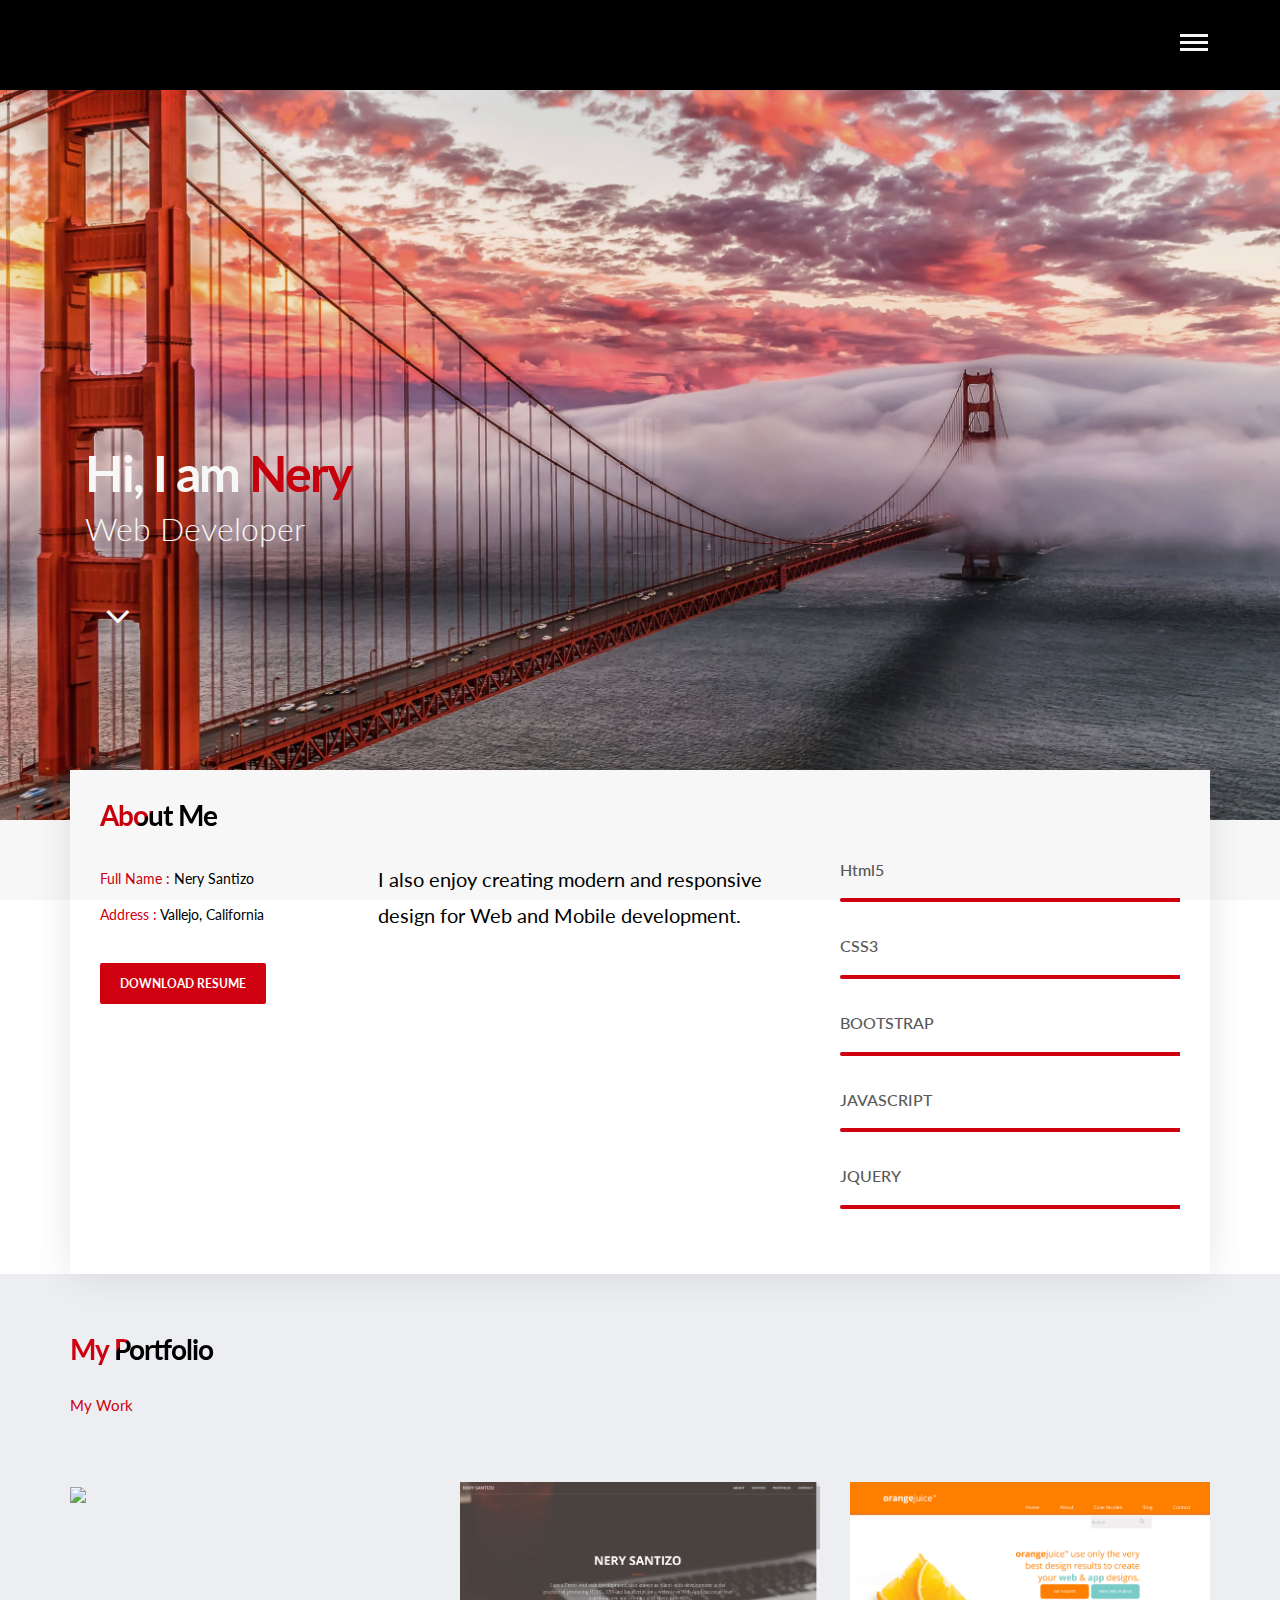
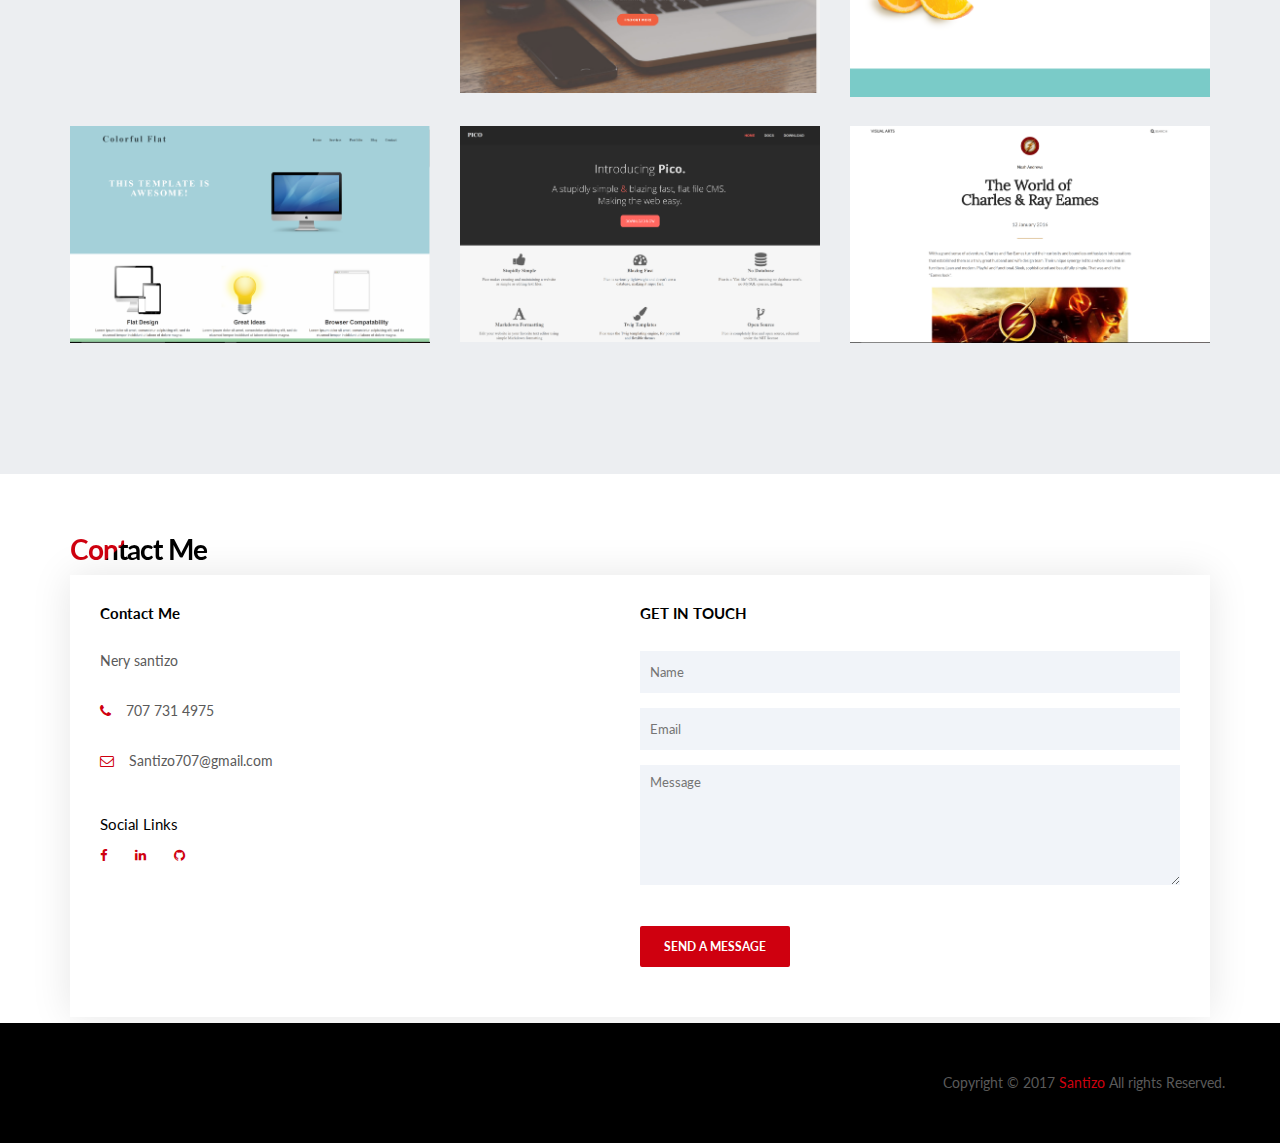
==== commit 00e15f5b: "secount commit" ====
--- a/index.html
+++ b/index.html
@@ -106,7 +106,6 @@
                     <!-- informations -->
                     <ul class="about-info">
                         <li><span>Full Name :</span> Nery Santizo </li>
-                        <li><span>Email :</span> Santizo707@gmail.com</li>
                         <li><span>Address :</span> Vallejo, California</li>
                     </ul>
                     <button class="site-btn top_30">DOWNLOAD RESUME </button>
@@ -161,18 +160,15 @@
          <!-- Portfolio Filter -->
         <div class="portfolio_filter">
             <ul>
-                <li class="select-cat" data-filter="*">All</li>
-                <li data-filter=".web-design">Web Design</li>
-                <li data-filter=".application">Applications</li>
-                <li data-filter=".development">Development</li>
+                <li class="select-cat" data-filter="*">My Work</li>
+              
             </ul>
         </div> <!-- .portfolio-filter .pull-left end -->
         <div class="portfolio_items row">
             <div class="single_item web-design col-md-4 col-sm-12 col-xs-12">
                 <div class="work-inner">
                     <div class="work-overlay">
-                        <h3> Picard Resume Template </h3>
-                        <p>Donec pulvinar feugiat dui vel egestas. Nulla sit amet risus risus. Nulla libero vitae... </p>
+                        <h3> View </h3>
                         <a href="work-single.html" class="link"><i class="fa fa-link"></i></a>
                         <a href="images/work-big-1.jpg" class="image-link lightbox"> <i class="fa fa-search"></i></a>
                     </div>
@@ -183,8 +179,7 @@
             <div class="single_item application col-md-4 col-sm-12 col-xs-12">
                 <div class="work-inner">
                     <div class="work-overlay">
-                        <h3> Picard Resume Template </h3>
-                        <p>Donec pulvinar feugiat dui vel egestas. Nulla sit amet risus risus. Nulla libero vitae... </p>
+                        <h3> view </h3>
                         <a href="work-single.html" class="link"><i class="fa fa-link"></i></a>
                         <a href="images/work-big-2.jpg" class="image-link lightbox"> <i class="fa fa-search"></i></a>
                     </div>
@@ -195,8 +190,7 @@
             <div class="single_item web-design col-md-4 col-sm-12 col-xs-12">
                 <div class="work-inner">
                     <div class="work-overlay">
-                        <h3> Picard Resume Template </h3>
-                        <p>Donec pulvinar feugiat dui vel egestas. Nulla sit amet risus risus. Nulla libero vitae... </p>
+                        <h3> View </h3>
                         <a href="work-single.html" class="link"><i class="fa fa-link"></i></a>
                         <a href="images/work-big-3.jpg" class="image-link lightbox"> <i class="fa fa-search"></i></a>
                     </div>
@@ -207,8 +201,7 @@
             <div class="single_item web-design col-md-4 col-sm-12 col-xs-12">
                 <div class="work-inner">
                     <div class="work-overlay">
-                        <h3> Picard Resume Template </h3>
-                        <p>Donec pulvinar feugiat dui vel egestas. Nulla sit amet risus risus. Nulla libero vitae... </p>
+                        <h3> View </h3>
                         <a href="work-single.html" class="link"><i class="fa fa-link"></i></a>
                         <a href="images/work-big-4.jpg" class="image-link lightbox"> <i class="fa fa-search"></i></a>
                     </div>
@@ -219,8 +212,7 @@
             <div class="single_item development col-md-4 col-sm-12 col-xs-12">
                 <div class="work-inner">
                     <div class="work-overlay">
-                        <h3> Picard Resume Template </h3>
-                        <p>Donec pulvinar feugiat dui vel egestas. Nulla sit amet risus risus. Nulla libero vitae... </p>
+                        <h3> View </h3>
                         <a href="work-single.html" class="link"><i class="fa fa-link"></i></a>
                         <a href="images/work-big-5.jpg" class="image-link lightbox"> <i class="fa fa-search"></i></a>
                     </div>
@@ -231,8 +223,7 @@
             <div class="single_item development col-md-4 col-sm-12 col-xs-12">
                 <div class="work-inner">
                     <div class="work-overlay">
-                        <h3> Picard Resume Template </h3>
-                        <p>Donec pulvinar feugiat dui vel egestas. Nulla sit amet risus risus. Nulla libero vitae... </p>
+                        <h3> View </h3>
                         <a href="work-single.html" class="link"><i class="fa fa-link"></i></a>
                         <a href="images/work-big-6.jpg" class="image-link lightbox"> <i class="fa fa-search"></i></a>
                     </div>
@@ -252,7 +243,7 @@
     	<div class="shape-bg">
             <div class="col-md-6 contact-informations">
                 <div class="row">
-                    <h5 class="contact-titles">Hire me</h5>
+                    <h5 class="contact-titles">Contact Me</h5>
                     <ul>
                         <li>Nery santizo</li>
                         <li><i class="fa fa-phone"></i>707 731 4975</li>
@@ -260,9 +251,9 @@
                     </ul>
                     <div class="social-contact">
                    		<h5 class="contact-titles">Social Links</h5>
-                        <a class="facebook" href="#"><i class="fa fa-facebook"></i> </a>
-                        <a class="Linkedin" href="#"><i class="fa fa-linkedin"></i> </a>
-                        <a class="Github" href="#"><i class="fa fa-github" aria-hidden="true"></i> </a>
+                        <a class="facebook" href="https://www.facebook.com/nery.b.santizo"><i class="fa fa-facebook"></i> </a>
+                        <a class="Linkedin" href="https://www.linkedin.com/in/nery-santizo-94886683/"><i class="fa fa-linkedin"></i> </a>
+                        <a class="Github" href="https://github.com/santizo707"><i class="fa fa-github" aria-hidden="true"></i> </a>
                     </div>
                 </div> <!-- .row end -->
             </div> <!-- .col-md-6 .contact-informations end -->
